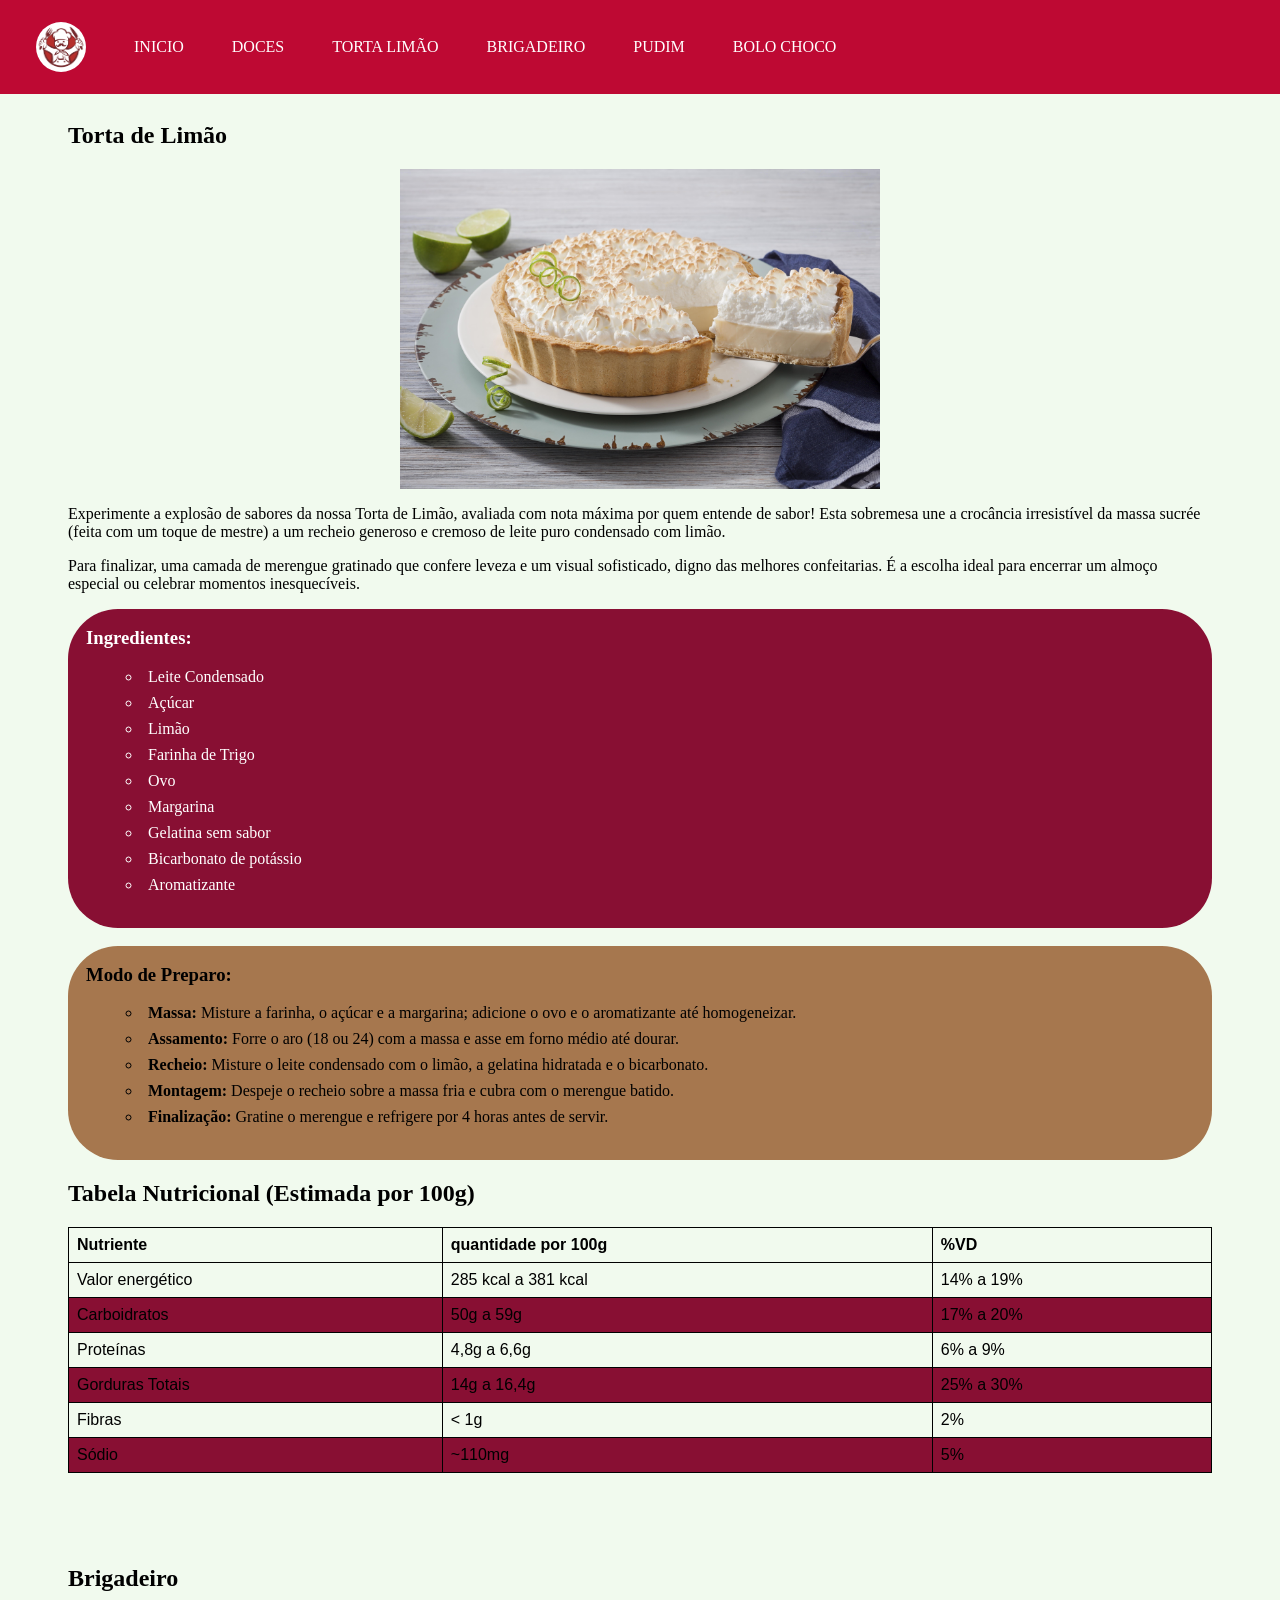
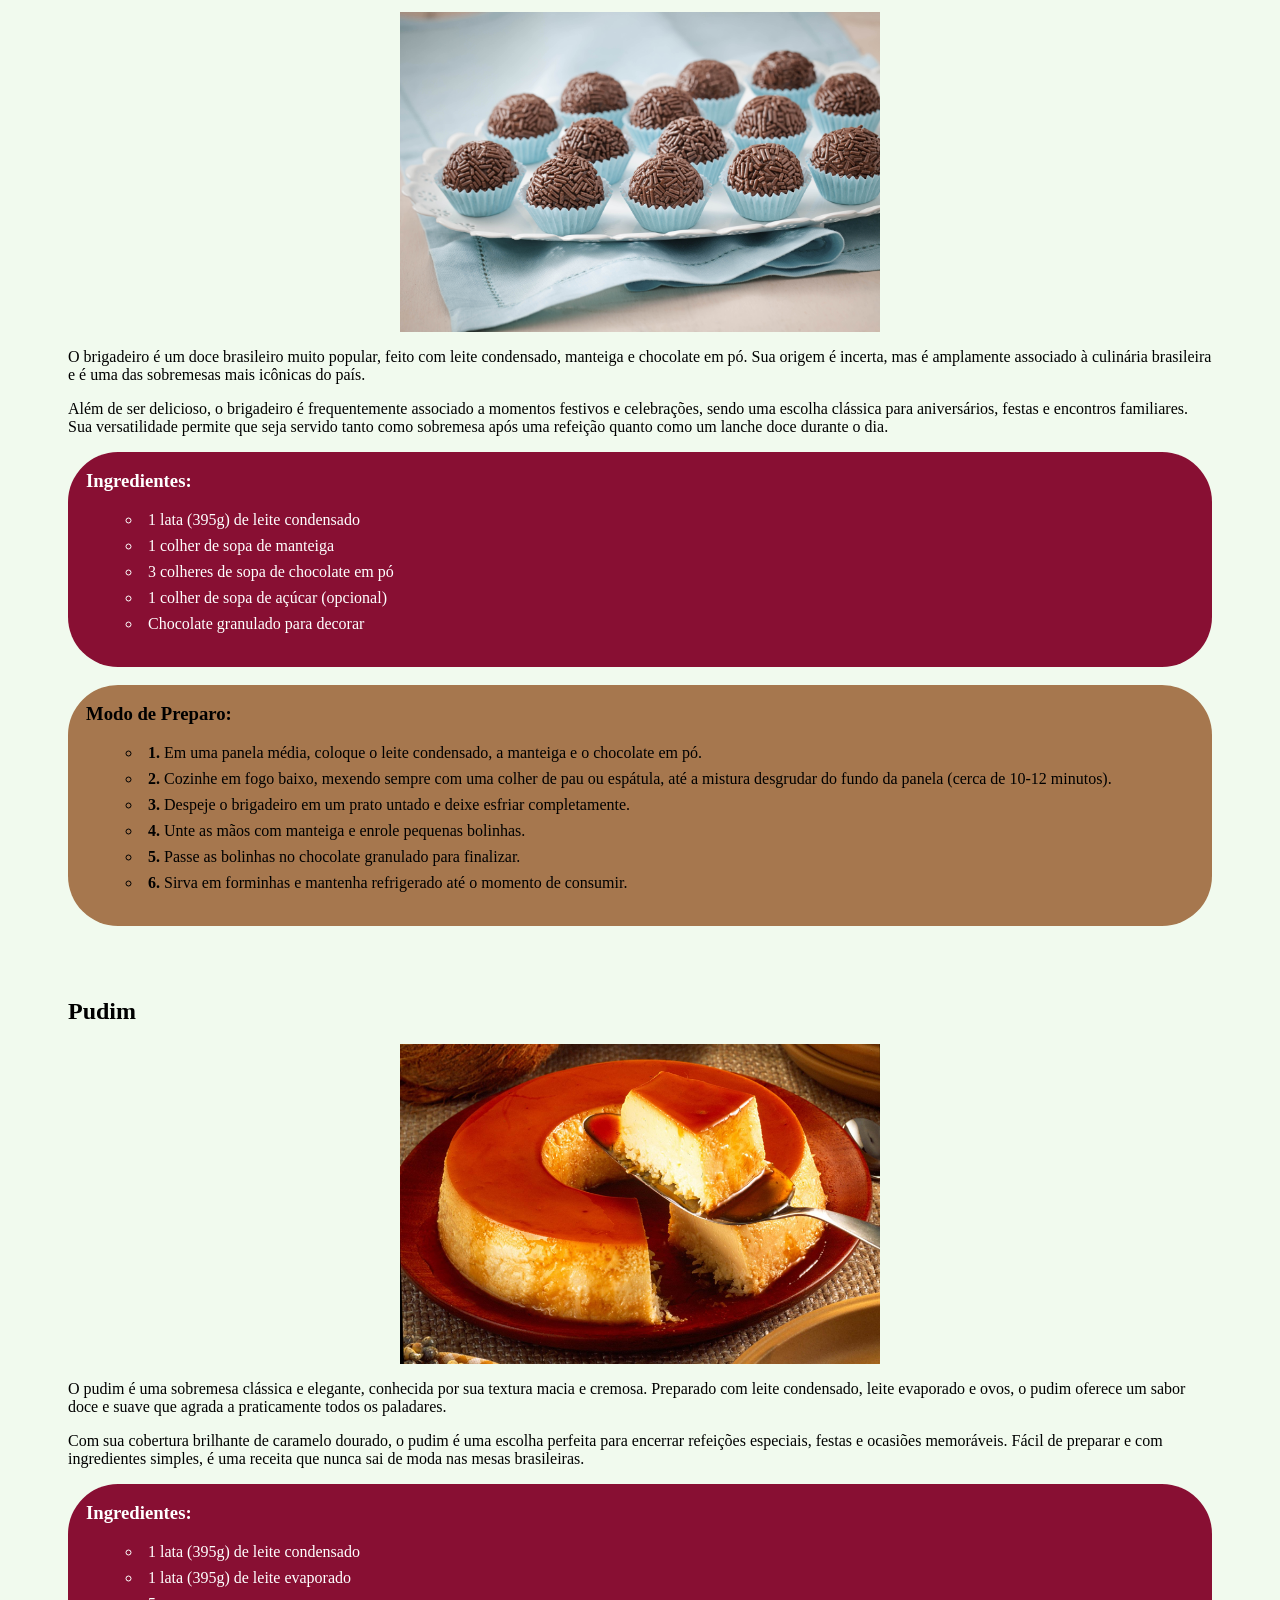
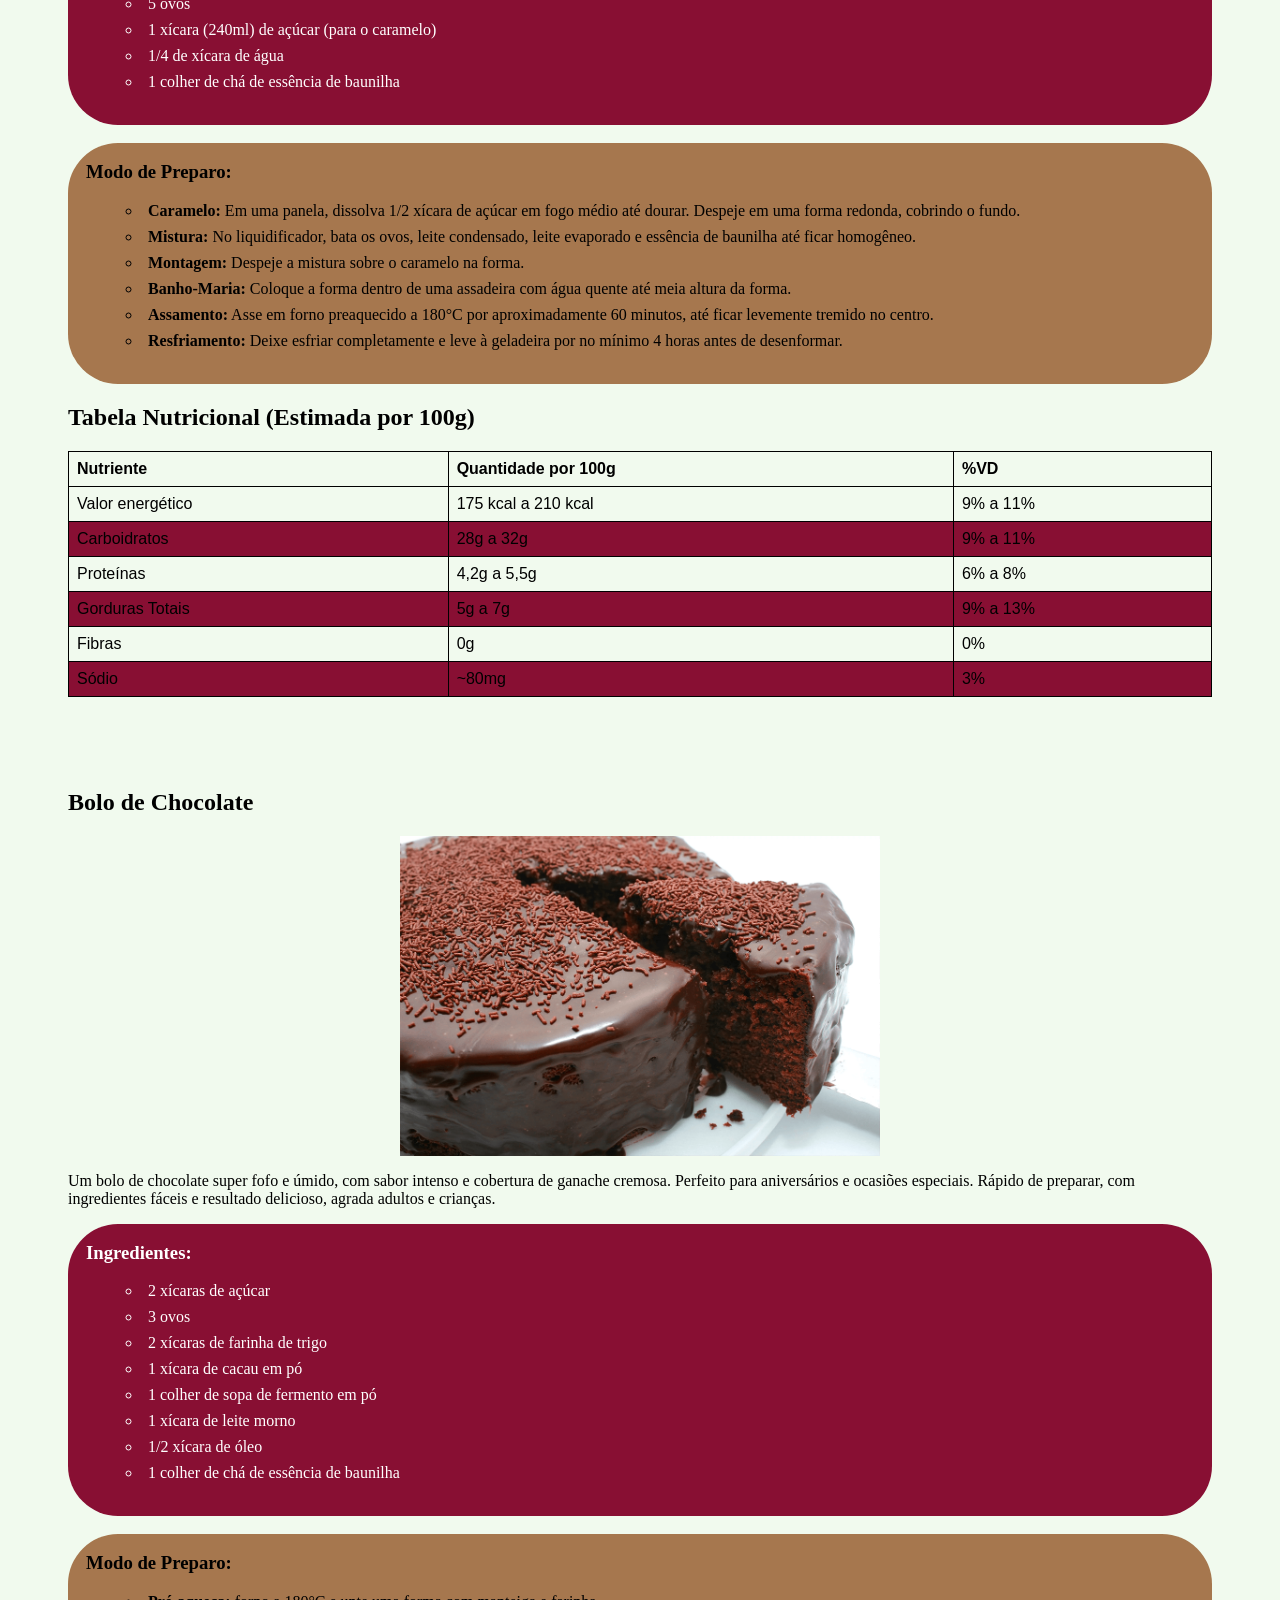
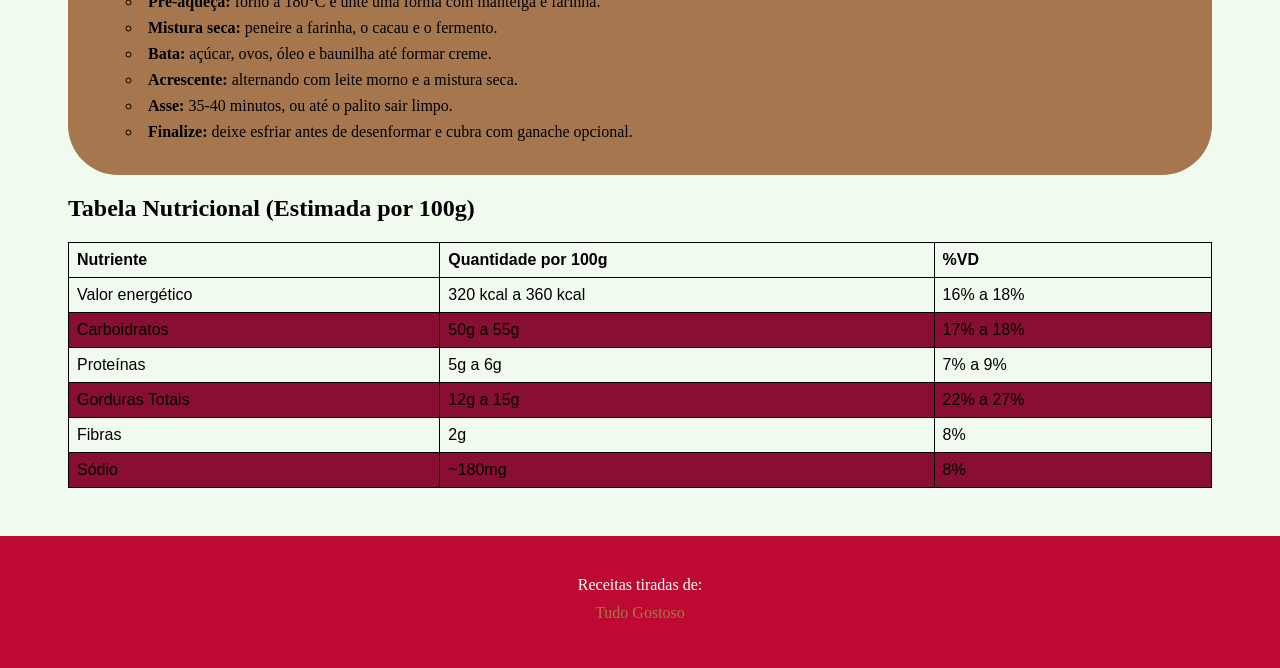
==== doces.html @ da4e7edb "Add files via upload" ====
<!DOCTYPE html>
<html lang="pt-BR">
<head>
    <meta charset="UTF-8">
    <title>Receitas Doces</title>
    <meta name="viewport" content="width=device-width, initial-scale=1">
    <link rel="stylesheet" href="main.css">
</head>
<body >


      <!--Barra de navegação-->
    <div id="navbar">
        <a href="index.html" class="logo-link">
            <img src="assets/logosite.png" alt="Logo Receitas Doces" class="nav-logo">
        </a>
        <a href="index.html">INICIO</a>
        <a href="doces.html">DOCES</a>
        <a href="#torta-limao">TORTA LIMÃO</a>
        <a href="#brigadeiro">BRIGADEIRO</a>
        <a href="#pudim">PUDIM</a>
        <a href="#bolo-chocolate">BOLO CHOCO</a>
    </div>

<div class="container">
        <article id="torta-limao">
            <h1>Torta de Limão</h1>
           
            <img src="/assets/tortainteira.jpg" alt="imagem" class="fatia-torta">
            <p>Experimente a explosão de sabores da nossa Torta de Limão, avaliada com nota máxima por quem entende de sabor! Esta sobremesa une a crocância irresistível da massa sucrée (feita com um toque de mestre) a um recheio generoso e cremoso de leite puro condensado com limão.</p>
             <p>Para finalizar, uma camada de merengue gratinado que confere leveza e um visual sofisticado, digno das melhores confeitarias. É a escolha ideal para encerrar um almoço especial ou celebrar momentos inesquecíveis.</p>
            
          
            <div class="ingredientes">
                <h3>Ingredientes:</h3>
                
                <ul>
                    <li class="list">Leite Condensado</li>
                    <li class="list"> Açúcar</li>
                    <li class="list">Limão</li>
                    <li class="list"> Farinha de Trigo</li>
                    <li class="list">Ovo</li>
                    <li class="list">Margarina</li>
                    <li class="list">Gelatina sem sabor</li>
                    <li class="list">Bicarbonato de potássio</li>
                    <li class="list">Aromatizante</li>
                </ul>
            </div>

            <br>

            <div class="preparo">
                <h3>Modo de Preparo:</h3>
                <ul>
                    <li class="list"><strong>Massa:</strong> Misture a farinha, o açúcar e a margarina; adicione o ovo e o aromatizante até homogeneizar.</li>
                    <li class="list"><strong>Assamento:</strong> Forre o aro (18 ou 24) com a massa e asse em forno médio até dourar.</li>
                    <li class="list"><strong>Recheio:</strong> Misture o leite condensado com o limão, a gelatina hidratada e o bicarbonato.</li>
                    <li class="list"><strong>Montagem:</strong> Despeje o recheio sobre a massa fria e cubra com o merengue batido.</li>
                    <li class="list"><strong>Finalização:</strong> Gratine o merengue e refrigere por 4 horas antes de servir.</li>
                </ul>
            </div>

            <h2>Tabela Nutricional (Estimada por 100g)</h2>

            <table>
               <thead>
               <tr>
                     <th>Nutriente</th>
                     <th>quantidade por 100g</th>
                     <th>%VD</th>
               </tr>
               </thead>
               <tbody>
               <tr>
                     <td>Valor energético</td>
                     <td>285 kcal a 381 kcal</td>
                     <td>14% a 19%</td>
               </tr>
               <tr>
                     <td>Carboidratos</td>
                     <td>50g a 59g</td>
                     <td>17% a 20%</td>
               </tr>
               <tr>
                     <td>Proteínas</td>
                     <td>4,8g a 6,6g</td>
                     <td>6% a 9%</td>
               </tr>
               <tr>
                     <td>Gorduras Totais</td>
                     <td>14g a 16,4g</td>
                     <td>25% a 30%</td>
               </tr>
               <tr>
                     <td>Fibras</td>
                     <td>< 1g</td>
                     <td>2%</td>
               </tr>
               <tr>
                     <td>Sódio</td>
                     <td>~110mg</td>
                     <td>5%</td>
               </tr>
               </tbody>
            </table>
            
        </article>

        <br>
        <br>
        <article id="brigadeiro">
            <h1>Brigadeiro</h1>
           
            <img src="/assets/brigadeiro.jpg" alt="imagem" class="brigadeiro-img">
            <p>O brigadeiro é um doce brasileiro muito popular, feito com leite condensado, manteiga e chocolate em pó. Sua origem é incerta, mas é amplamente associado à culinária brasileira e é uma das sobremesas mais icônicas do país.</p>
            <p>Além de ser delicioso, o brigadeiro é frequentemente associado a momentos festivos e celebrações, sendo uma escolha clássica para aniversários, festas e encontros familiares. Sua versatilidade permite que seja servido tanto como sobremesa após uma refeição quanto como um lanche doce durante o dia.</p>

            <div class="ingredientes">
                <h3>Ingredientes:</h3>
                <ul>
                    <li class="list">1 lata (395g) de leite condensado</li>
                    <li class="list">1 colher de sopa de manteiga</li>
                    <li class="list">3 colheres de sopa de chocolate em pó</li>
                    <li class="list">1 colher de sopa de açúcar (opcional)</li>
                    <li class="list">Chocolate granulado para decorar</li>
                </ul>
            </div>

            <br>

            <div class="preparo">
                <h3>Modo de Preparo:</h3>
                <ul>
                    <li class="list"><strong>1.</strong> Em uma panela média, coloque o leite condensado, a manteiga e o chocolate em pó.</li>
                    <li class="list"><strong>2.</strong> Cozinhe em fogo baixo, mexendo sempre com uma colher de pau ou espátula, até a mistura desgrudar do fundo da panela (cerca de 10-12 minutos).</li>
                    <li class="list"><strong>3.</strong> Despeje o brigadeiro em um prato untado e deixe esfriar completamente.</li>
                    <li class="list"><strong>4.</strong> Unte as mãos com manteiga e enrole pequenas bolinhas.</li>
                    <li class="list"><strong>5.</strong> Passe as bolinhas no chocolate granulado para finalizar.</li>
                    <li class="list"><strong>6.</strong> Sirva em forminhas e mantenha refrigerado até o momento de consumir.</li>
                </ul>
            </div>
        </article>

        <br>
        <br>
        <article id="pudim">
            <h1>Pudim</h1>
           
            <img src="/assets/pudimm.jpg" alt="Pudim de Leite" class="pudim-img">
            <p>O pudim é uma sobremesa clássica e elegante, conhecida por sua textura macia e cremosa. Preparado com leite condensado, leite evaporado e ovos, o pudim oferece um sabor doce e suave que agrada a praticamente todos os paladares.</p>
            <p>Com sua cobertura brilhante de caramelo dourado, o pudim é uma escolha perfeita para encerrar refeições especiais, festas e ocasiões memoráveis. Fácil de preparar e com ingredientes simples, é uma receita que nunca sai de moda nas mesas brasileiras.</p>
            
            <div class="ingredientes">
                <h3>Ingredientes:</h3>
                <ul>
                    <li class="list">1 lata (395g) de leite condensado</li>
                    <li class="list">1 lata (395g) de leite evaporado</li>
                    <li class="list">5 ovos</li>
                    <li class="list">1 xícara (240ml) de açúcar (para o caramelo)</li>
                    <li class="list">1/4 de xícara de água</li>
                    <li class="list">1 colher de chá de essência de baunilha</li>
                </ul>
            </div>

            <br>

            <div class="preparo">
                <h3>Modo de Preparo:</h3>
                <ul>
                    <li class="list"><strong>Caramelo:</strong> Em uma panela, dissolva 1/2 xícara de açúcar em fogo médio até dourar. Despeje em uma forma redonda, cobrindo o fundo.</li>
                    <li class="list"><strong>Mistura:</strong> No liquidificador, bata os ovos, leite condensado, leite evaporado e essência de baunilha até ficar homogêneo.</li>
                    <li class="list"><strong>Montagem:</strong> Despeje a mistura sobre o caramelo na forma.</li>
                    <li class="list"><strong>Banho-Maria:</strong> Coloque a forma dentro de uma assadeira com água quente até meia altura da forma.</li>
                    <li class="list"><strong>Assamento:</strong> Asse em forno preaquecido a 180°C por aproximadamente 60 minutos, até ficar levemente tremido no centro.</li>
                    <li class="list"><strong>Resfriamento:</strong> Deixe esfriar completamente e leve à geladeira por no mínimo 4 horas antes de desenformar.</li>
                </ul>
            </div>

            <h2>Tabela Nutricional (Estimada por 100g)</h2>

            <table>
               <thead>
               <tr>
                     <th>Nutriente</th>
                     <th>Quantidade por 100g</th>
                     <th>%VD</th>
               </tr>
               </thead>
               <tbody>
               <tr>
                     <td>Valor energético</td>
                     <td>175 kcal a 210 kcal</td>
                     <td>9% a 11%</td>
               </tr>
               <tr>
                     <td>Carboidratos</td>
                     <td>28g a 32g</td>
                     <td>9% a 11%</td>
               </tr>
               <tr>
                     <td>Proteínas</td>
                     <td>4,2g a 5,5g</td>
                     <td>6% a 8%</td>
               </tr>
               <tr>
                     <td>Gorduras Totais</td>
                     <td>5g a 7g</td>
                     <td>9% a 13%</td>
               </tr>
               <tr>
                     <td>Fibras</td>
                     <td>0g</td>
                     <td>0%</td>
               </tr>
               <tr>
                     <td>Sódio</td>
                     <td>~80mg</td>
                     <td>3%</td>
               </tr>
               </tbody>
            </table>
            
        </article>

        <br>
        <br>
        <article id="bolo-chocolate">
            <h1>Bolo de Chocolate</h1>
            <img src="/assets/bolo-chocolate.png" alt="Bolo de Chocolate" class="fatia-torta">
            <p>Um bolo de chocolate super fofo e úmido, com sabor intenso e cobertura de ganache cremosa. Perfeito para aniversários e ocasiões especiais.
            Rápido de preparar, com ingredientes fáceis e resultado delicioso, agrada adultos e crianças.</p>

            <div class="ingredientes">
                <h3>Ingredientes:</h3>
                <ul>
                    <li class="list">2 xícaras de açúcar</li>
                    <li class="list">3 ovos</li>
                    <li class="list">2 xícaras de farinha de trigo</li>
                    <li class="list">1 xícara de cacau em pó</li>
                    <li class="list">1 colher de sopa de fermento em pó</li>
                    <li class="list">1 xícara de leite morno</li>
                    <li class="list">1/2 xícara de óleo</li>
                    <li class="list">1 colher de chá de essência de baunilha</li>
                </ul>
            </div>

            <br>

            <div class="preparo">
                <h3>Modo de Preparo:</h3>
                <ul>
                    <li class="list"><strong>Pré-aqueça:</strong> forno a 180°C e unte uma forma com manteiga e farinha.</li>
                    <li class="list"><strong>Mistura seca:</strong> peneire a farinha, o cacau e o fermento.</li>
                    <li class="list"><strong>Bata:</strong> açúcar, ovos, óleo e baunilha até formar creme.</li>
                    <li class="list"><strong>Acrescente:</strong> alternando com leite morno e a mistura seca.</li>
                    <li class="list"><strong>Asse:</strong> 35-40 minutos, ou até o palito sair limpo.</li>
                    <li class="list"><strong>Finalize:</strong> deixe esfriar antes de desenformar e cubra com ganache opcional.</li>
                </ul>
            </div>

            <h2>Tabela Nutricional (Estimada por 100g)</h2>

            <table>
               <thead>
               <tr>
                     <th>Nutriente</th>
                     <th>Quantidade por 100g</th>
                     <th>%VD</th>
               </tr>
               </thead>
               <tbody>
               <tr>
                     <td>Valor energético</td>
                     <td>320 kcal a 360 kcal</td>
                     <td>16% a 18%</td>
               </tr>
               <tr>
                     <td>Carboidratos</td>
                     <td>50g a 55g</td>
                     <td>17% a 18%</td>
               </tr>
               <tr>
                     <td>Proteínas</td>
                     <td>5g a 6g</td>
                     <td>7% a 9%</td>
               </tr>
               <tr>
                     <td>Gorduras Totais</td>
                     <td>12g a 15g</td>
                     <td>22% a 27%</td>
               </tr>
               <tr>
                     <td>Fibras</td>
                     <td>2g</td>
                     <td>8%</td>
               </tr>
               <tr>
                     <td>Sódio</td>
                     <td>~180mg</td>
                     <td>8%</td>
               </tr>
               </tbody>
            </table>
            
        </article>     
    </div>
   <footer>
      <h2></h2>
      <p>Receitas tiradas de: <a href="https://www.tudogostoso.com.br/categorias/1037-doces-e-sobremesas" target="_blank" rel="noopener">Tudo Gostoso</a> 
   </footer>

</body>
</html>
---- main.css ----
/* Configurações Gerais e Variáveis */
:root {
    --black: #000;
    --white: #FFFFFF;
    --amora: #591829;
    --vermelhocereja: #be0933;
    --rosa: #880f33;
    --creme: #F1FAEE;
    --marrom: #a6774E;
}


body {
    font-family: serif;
    background: var(--creme);
    margin: 0;
}



/*Barra de navegação*/
#navbar{
    position: sticky;
    top: 0;
    overflow: hidden;
    background-color: var(--vermelhocereja);
    display: flex;
    align-items: center;
    padding: 4px 12px;
    gap: 8px;
}

#navbar .logo-link {
    display: inline-flex;
    align-items: center;
}

#navbar .nav-logo {
    height: 50px;
    width: auto;
    max-width: 140px;
    border-radius: 50px;
}

/*Links com aparencia difente*/
#navbar a{
    color: var(--white);
    display: block;
    float: left;
    padding: 10px;
    text-align: center;
    text-decoration: none;
}

/*Link do navbar em destaque*/
#navbar a.active{
    background-color: var(--amora);
}

/*Mouse sobre o menu*/
#navbar a:hover{
    background-color: var(--amora);
    color: var(--creme);
}



.main {
    flex: 70%;
    
    padding: 20px;
}

.main h1 {
    color: var(--amora);
    font-size: 2.5rem;
    margin-bottom: 20px;
}

/* Listas */
ul {
    font-family: 'Times New Roman', Times, serif;
}

li {
    list-style: c;
}

.list {
    list-style-type: circle;
    margin-bottom: 8px;
    list-style-position: inside;
}



/* imagem da fatia de torta */
.fatia-torta {
    max-width: 100%;
    width: 280px;
    height: auto;
    display: block;
    margin: 0 auto;
    
}

/* cores de texto e fundo ingredientes e preparo */
.ingredientes {
    background-color: var(--rosa);
    color: var(--white);
    padding: 15px;
    border-radius: 50px;
}

.preparo {
    background-color: var(--marrom);
    --fontColor: var(--black);
    padding: 15px;
    border-radius: 50px;
}

.brigadeiro-img {
    max-width: 100%;
    width: 280px;
    height: auto;
    display: block;
    margin: 0 auto;
   
}

.pudim-img {
    max-width: 100%;
    width: 280px;
    height: auto;
    display: block;
    margin: 0 auto;
    
}

#menu-receitas {
    padding: 40px 20px;
    background-color: var(--creme);
}

#menu-receitas h2 {
    text-align: center;
    margin-bottom: 25px;
    color: #4a2f1c;
    font-size: 2.2rem;
}

.cards {
    display: grid;
    grid-template-columns: repeat(auto-fit, minmax(220px, 1fr));
    gap: 18px;
    max-width: 1200px;
    margin: 0 auto;
}

.card {
    background: white;
    border-radius: 12px;
    box-shadow: 0 8px 20px rgba(0,0,0,0.12);
    overflow: hidden;
    display: flex;
    flex-direction: column;
    transition: transform 0.25s ease, box-shadow 0.25s ease;
}

.card:hover {
    transform: translateY(-4px);
    box-shadow: 0 14px 28px rgba(0,0,0,0.2);
}

.card img {
    width: 100%;
    height: 150px;
    object-fit: cover;
}

.card h3 {
    margin: 14px 16px 8px;
    color: #333;
}

.card p {
    margin: 0 16px 15px;
    color: #555;
    font-size: 0.95rem;
    line-height: 1.4;
    flex-grow: 1;
}

/* Espaço interno nos textos dos artigos para não colar na borda */
.container article,
#menu-receitas .card,
.ingredientes,
.preparo {
    padding: 18px;
}

.container article h1,
#menu-receitas h2,
.ingredientes h3,
.preparo h3 {
    margin-top: 0;
}


.btn-card {
    display: inline-block;
    margin: 0 16px 16px;
    background-color: var(--amora);
    color: #fff;
    text-decoration: none;
    text-align: center;
    border-radius: 6px;
    padding: 10px 14px;
    font-weight: bold;
    transition: background 0.2s ease;
}

.btn-card:hover {
    background-color: var(--creme);
    color: var(--amora);
}


/* tabela */

table {
    font-family: arial, sans-serif;
    border-collapse: collapse;
    width: 100%;
    margin-bottom: 20px;
}

td, th {
    border: 1px solid var(--black);
    text-align: left;
    padding: 8px;
}

tr:nth-child(even) {
    background-color: var(--rosa);
}

footer {
  padding: 20px;
  text-align: center;
  background: var(--vermelhocereja); 
  color: var(--white);
  
}
footer a {
    color: var(--marrom);
    display: block;
    
    padding: 10px;
    text-align: center;
    text-decoration: none;
}


/* Responsividade */

/* Mobile first (padrão para smartphones) */
.container {
    padding: 10px;
}

@media screen and (min-width: 480px) {
    #navbar {
        padding: 8px 14px;
        gap: 10px;
    }

    #navbar a {
        padding: 8px 10px;
        font-size: 0.9rem;
    }

    .cards {
        grid-template-columns: repeat(2, minmax(200px, 1fr));
    }

    .fatia-torta,
    .brigadeiro-img,
    .pudim-img {
        width: 320px;
    }
}

@media screen and (min-width: 768px) {
    #navbar {
        padding: 10px 16px;
        gap: 12px;
    }

    #navbar a {
        padding: 10px 12px;
        font-size: 1rem;
    }

    .container {
        max-width: 720px;
        margin: 0 auto;
    }
    .cards {
        grid-template-columns: repeat(3, minmax(220px, 1fr));
    }

    .fatia-torta,
    .brigadeiro-img,
    .pudim-img {
        width: 380px;
    }
}

@media screen and (min-width: 1024px) {
    #navbar {
        padding: 12px 18px;
        gap: 14px;
    }

    #navbar a {
        padding: 10px 14px;
        font-size: 1rem;
    }

    .container {
        max-width: 980px;
    }
    .main {
        padding: 24px;
    }

    .fatia-torta,
    .brigadeiro-img,
    .pudim-img {
        width: 420px;
    }
}

@media screen and (min-width: 1200px) {
    #navbar {
        padding: 12px 20px;
        gap: 16px;
    }

    #navbar a {
        padding: 10px 16px;
        font-size: 1rem;
    }

    .container {
        max-width: 1180px;
    }
    .cards {
        grid-template-columns: repeat(4, minmax(220px, 1fr));
    }

    .fatia-torta,
    .brigadeiro-img,
    .pudim-img {
        width: 480px;
    }
}
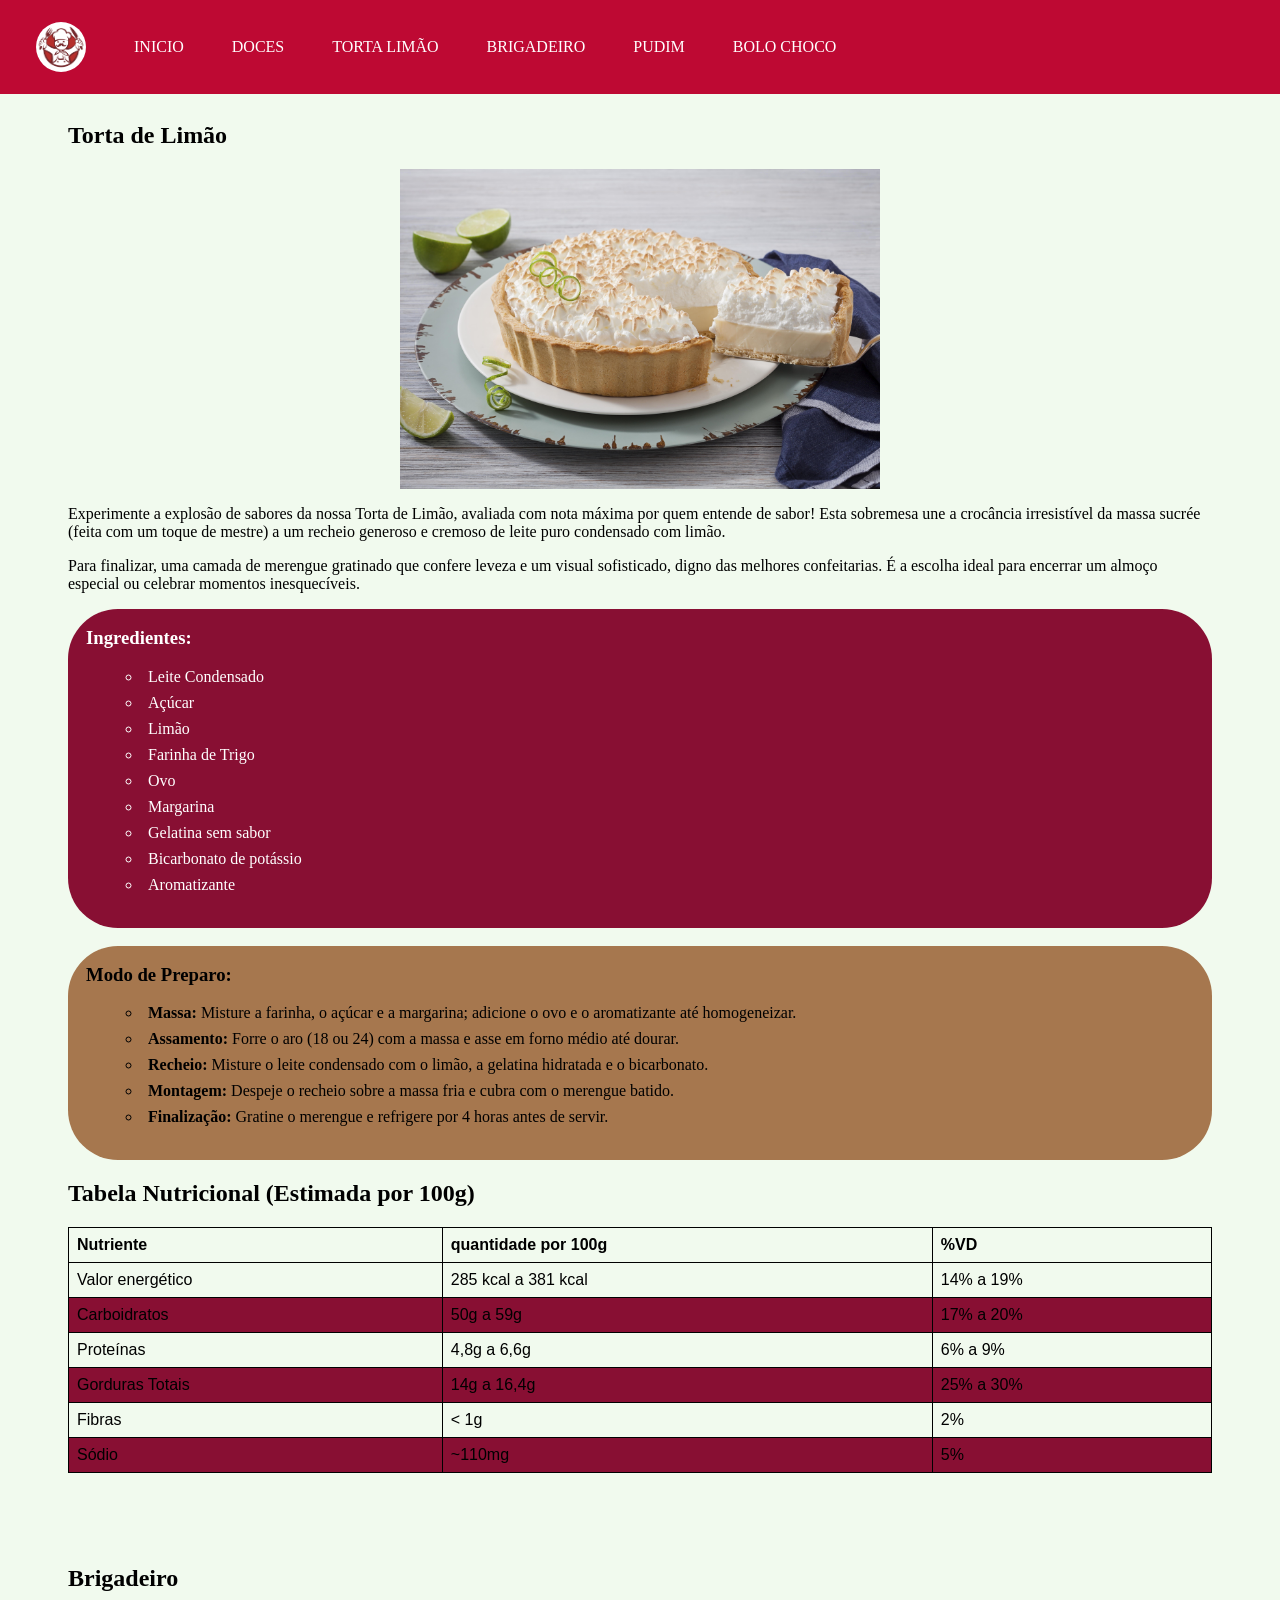
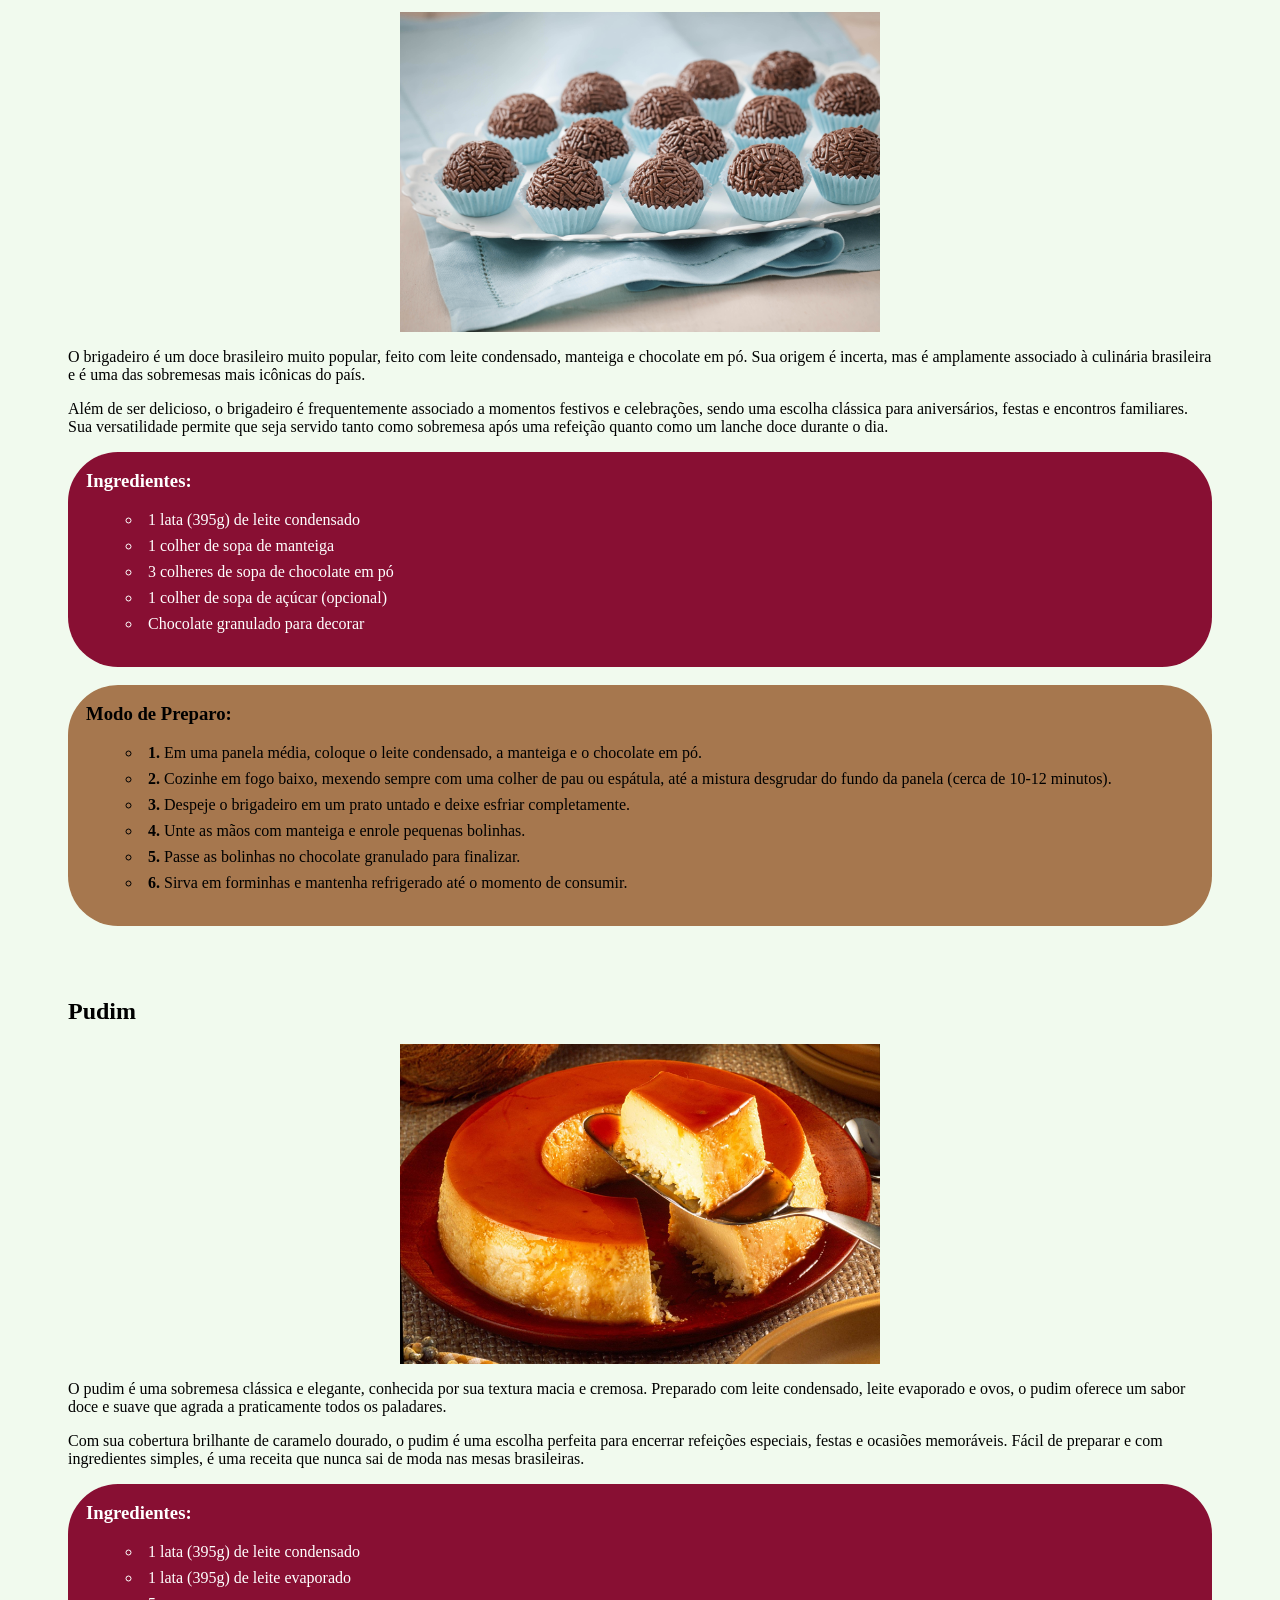
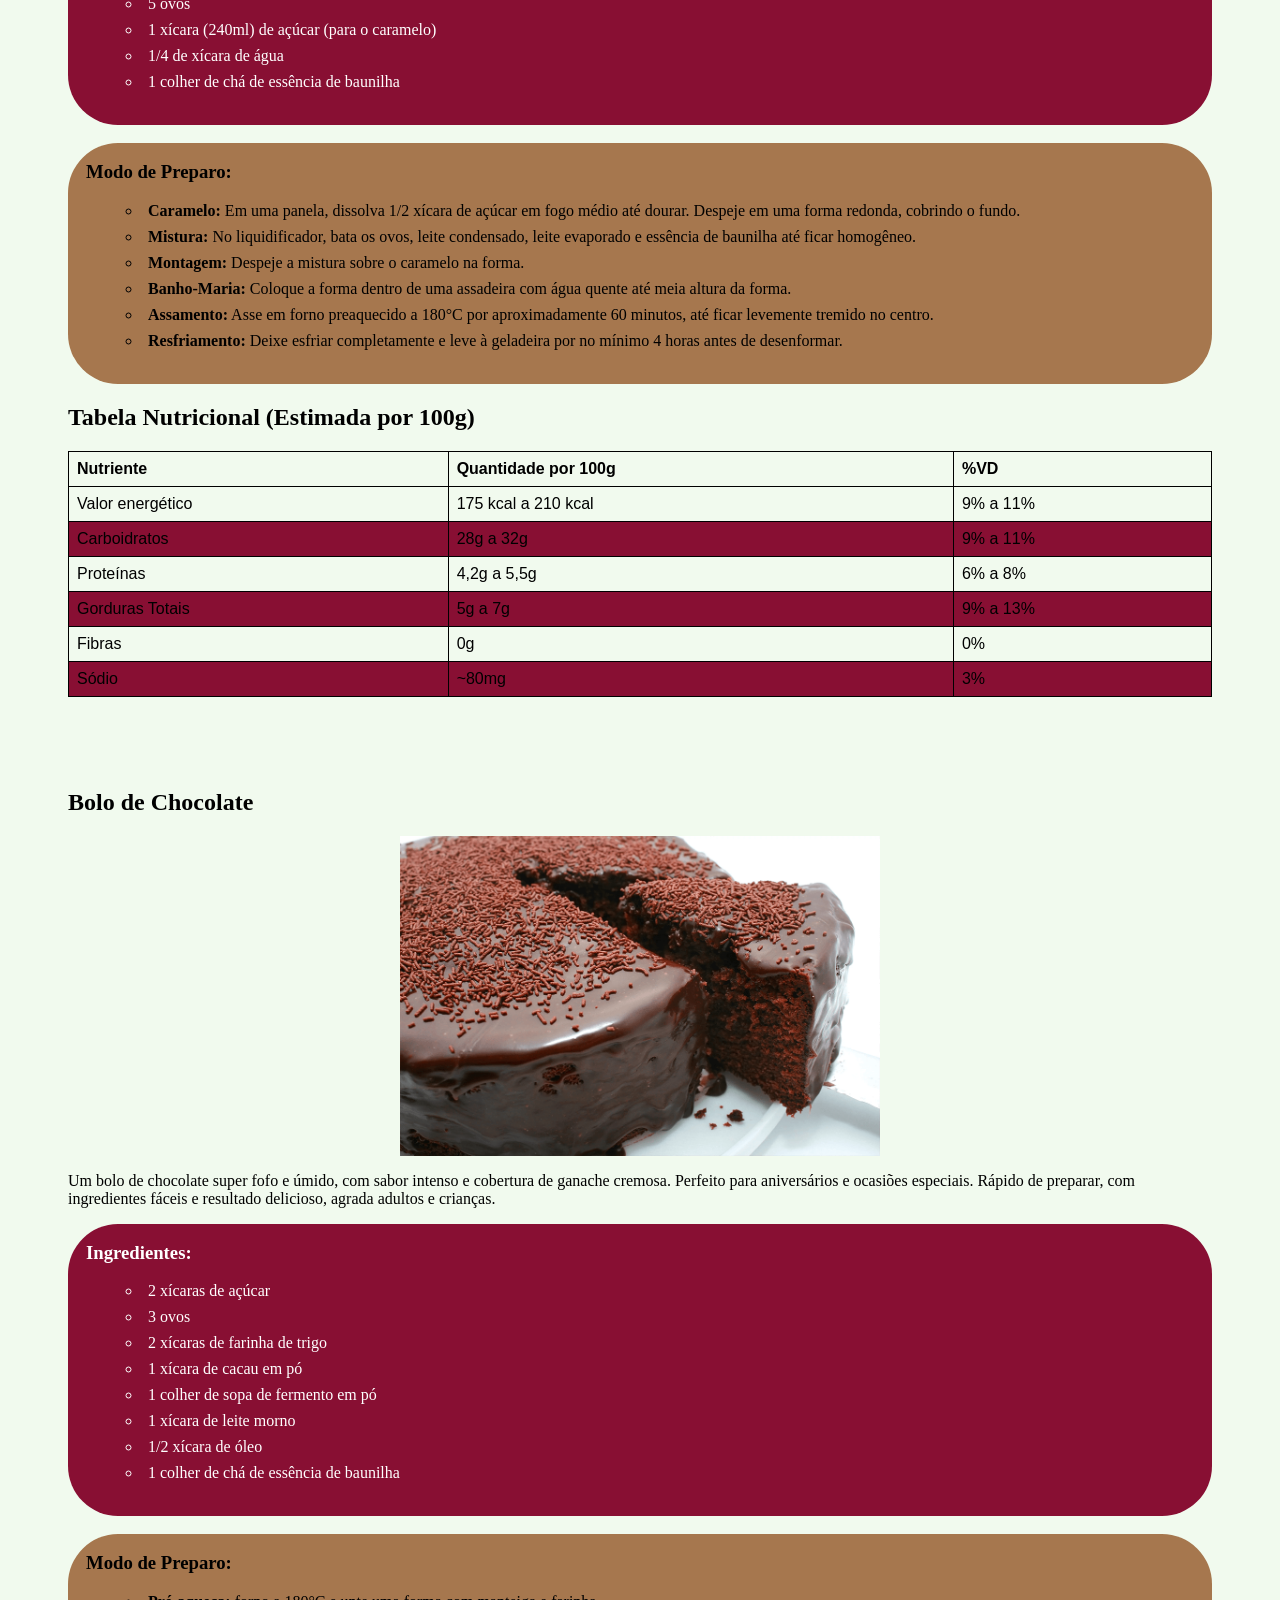
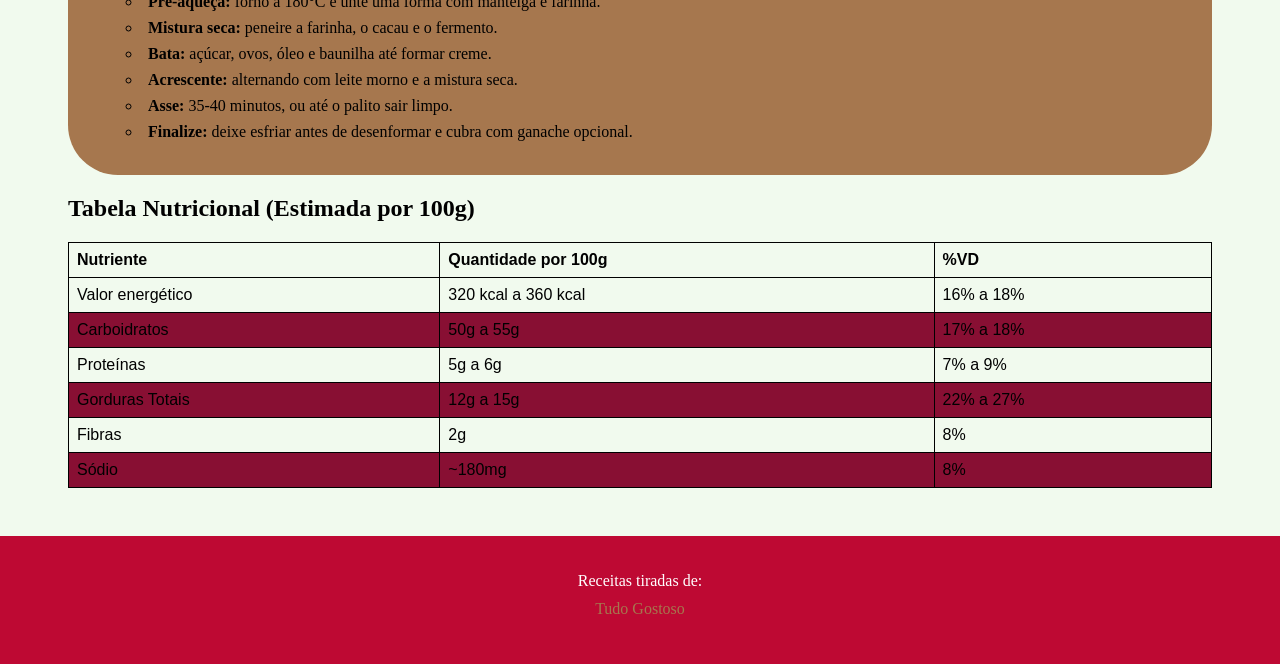
==== commit 5089ae39: "Update doces.html" ====
--- a/doces.html
+++ b/doces.html
@@ -305,9 +305,9 @@
         </article>     
     </div>
    <footer>
-      <h2></h2>
-      <p>Receitas tiradas de: <a href="https://www.tudogostoso.com.br/categorias/1037-doces-e-sobremesas" target="_blank" rel="noopener">Tudo Gostoso</a> 
+      
+      <p>Receitas tiradas de: <a href="https://www.tudogostoso.com.br/categorias/1037-doces-e-sobremesas" target="_blank" rel="noopener">Tudo Gostoso</a> </p>    
    </footer>
 
 </body>
-</html>+</html>
